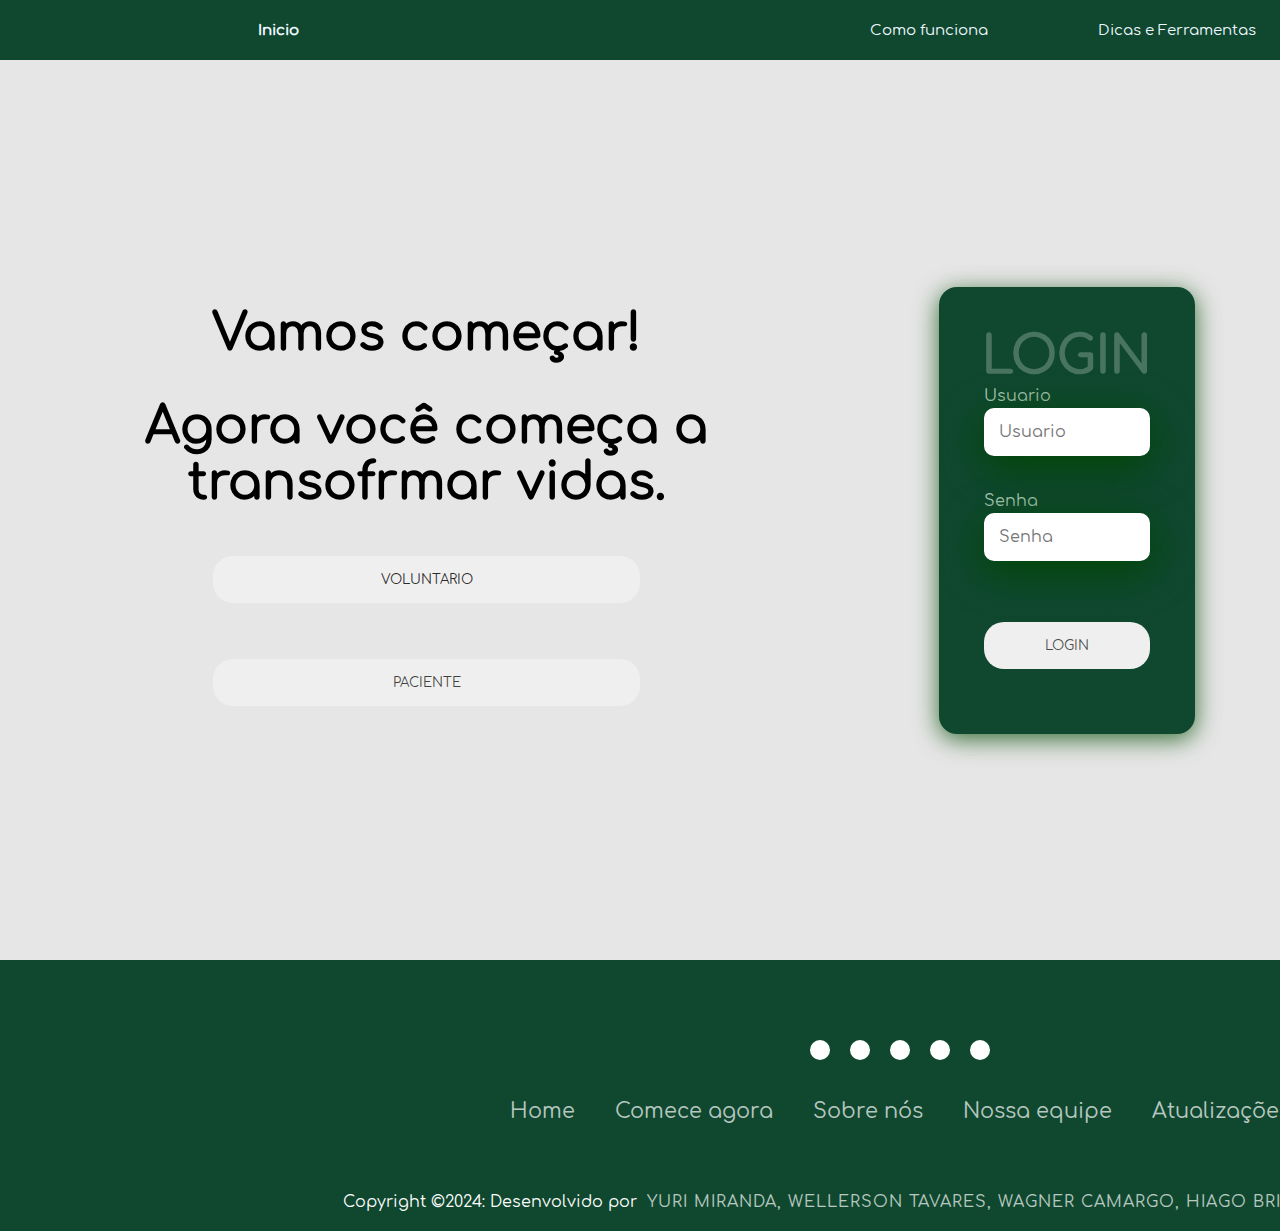
==== comecaagora.html @ 7759b07b "novo footer e algumas novas modificaçoes nos codigos" ====
<!DOCTYPE html>
<html lang="pt-br">
  <head>
    <meta charset="UTF-8" />
    <meta name="viewport" content="width=device-width, initial-scale=1.0" />
    <title>Começa agora</title>
    <link rel="stylesheet" type="text/css" href="css/style_comecaagora.css" />
    <link rel="stylesheet" href="comecaagora.css"  />
    <link rel="stylesheet" href="./css/style.css">
    <link rel="stylesheet" href="https://cdnjs.cloudflare.com/ajax/libs/font-awesome/6.5.2/css/all.min.css" integrity="sha512-SnH5WK+bZxgPHs44uWIX+LLJAJ9/2PkPKZ5QiAj6Ta86w+fsb2TkcmfRyVX3pBnMFcV7oQPJkl9QevSCWr3W6A==" crossorigin="anonymous" referrerpolicy="no-referrer" />
  </head>
  <body>
    <header>
        <div class="Inicio">
            <h2><a href="/index.html">Inicio</a></h2>
        </div>
      </div>
      <nav>
        <ul class="navegação">
          <li><a href="comofunciona.html">Como funciona</a></li>
          <li><a href="dicasEferramentas.html">Dicas e Ferramentas</a></li>
          <li><a href="comecaagora.html">Quero começar</a></li>
        </ul>
      </nav>
    </header>
    <div class="main-login">
      <div class="left-login">
        <h1>Vamos começar!<br /></h1>
        <h1>Agora você começa a transofrmar vidas.</h1>
        <button class="bt-voluntario">Voluntario</button>
        <br /><br />
        <button class="bt-paciente">paciente</button>
      </div>
      <div class="right-login">
        <div class="card-login">
          <h1>LOGIN</h1>
          <div class="textfield">
            <label for="Usuario">Usuario</label>
            <input type="text" name="Usuario" placeholder="Usuario" />
            <br /><br />
            <label for="password">Senha</label>
            <input type="password" name="Senha" placeholder="Senha" />
            <br /><br />
          </div>
          <button class="btn-login">Login</button>
        </div>
      </div>
    </div>
    <footer>
      <div class="footerContainer">
        <div class="icon">
          <a href="https://github.com/yurimirandakrt150/Nutrihope-projeto"><i class="fa-brands fa-github"> </i></a>
          <a href=""><i class="fa-brands fa-facebook"> </i></a>
          <a href=""><i class="fa-brands fa-discord"> </i></a>
          <a href=""><i class="fa-brands fa-instagram"> </i></a>
          <a href=""><i class="fa-brands fa-twitter"> </i></a>
        </div>
        <div class="footerNav">
          <ul>
            <li><a href="">Home</a></li>
            <li><a href="">Comece agora</a></li>
            <li><a href="">Sobre nós</a></li>
            <li><a href="">Nossa equipe</a></li>
            <li><a href="">Atualizações</a></li>
          </ul>
        </div>
      </div>
    </footer>
    <div class="footerBottom">
      <p>
        Copyright &copy;2024: Desenvolvido por
        <span class="designers">
          Yuri Miranda, Wellerson Tavares, Wagner Camargo, Hiago Brito e Fabio
          Lopes
        </span>
      </p>
    </div>
  </body>
</html>
---- css/style_comecaagora.css ----
.Inicio > h2{
    display: flex;
    margin-left: 40px;
    margin: 0;
    padding: 0;
    box-sizing: border-box;
    color: black;
    font-size: 15px;
}

.Inicio a{
    color: aliceblue;
    text-decoration: none;
}

.navegação{
    display: flex;
    margin-left: 40px;
    margin: 0;
    padding: 0;
    box-sizing: border-box;
}

.navegação > li {
    margin: 55px;
    justify-content: flex-end;
    list-style: none;
}

.navegação > li a {
    text-decoration: none;
    font-size: 15px;
    color: aliceblue;
}

.navegação > li a :hover{
    background-color: #0f4820;
}

header{
    display: flex;
    align-items: center;
    justify-content: space-around;
    width: 100%;
<<<<<<< HEAD:css/style_comecaagora.css
    height: 40px;
    background-color:#0f4820;
=======
    height: 60px;
    background-color: #0F482F;
>>>>>>> e25a90fd0782d356b55862e2382e720ec49e4e46:comecaagora.css
}

body {
    margin: 0;
    font-family: "Comfortaa", sans-serif; 
}

.main-login{
    width: 100vw;
    height: 100vh;
    color: aliceblue;
    display: flex;
    justify-content: center; 
    align-items: center;
}

.left-login{
    width: 100vw;
    height: 100vh;
    display: flex;
    justify-content: center;
    align-items: center;
    flex-direction: column;
}

.left-login > h1 {
    color: black;
}

.right-login{
    width: 50vw;
    height: 100vh;
    display: flex;
    justify-content: center;
    align-items: center;
}

.card-login{
    width: 60%;
    display: flex;
    justify-content:center;
    align-items: center;
    flex-direction: column;
    padding: 40px 45px;
<<<<<<< HEAD:css/style_comecaagora.css
    background: #0f4820;
=======
    background-color: #0F482F;
>>>>>>> e25a90fd0782d356b55862e2382e720ec49e4e46:comecaagora.css
    border-radius: 18px;
    box-shadow: 0px 5px 25px rgba(1, 74, 1, 0.77);
}

.card-login > h1 {
    color: #f7f7f741;
    font-weight: 800;
    margin: 0;
}

.textfield{
    width: 100%;
    display: flex;
    flex-direction: column;
    align-items: flex-start;
    justify-content: center;
}

.textfield > input{
    width: 100%;
    border: none;
    border-radius: 10px;
    padding: 15px;
    color: rgb(82, 116, 82);
    font-size: 12pt;
    box-shadow: 0px 10px 40px rgb(1, 69, 1);
    outline: none;
    box-sizing: border-box;
}

.textfield > label{
    color:rgba(209, 226, 211, 0.856);
    margin-bottom: 3px;
}

.btn-login{
    width: 100%;
    padding: 16px 0px;
    margin: 25px;
    border: none;
    border-radius: 20px;
    outline: none;
    text-transform: uppercase;
    color: #181a19cd;
    cursor: pointer;
}

.bt-voluntario{
    width: 50%;
    padding: 16px 0px;
    margin: 10px;
    border: none;
    border-radius: 20px;
    outline: none;
    text-transform: uppercase;
    color: #070707dd;
    cursor: pointer;
}

.bt-paciente{
    width: 50%;
    padding: 16px 0px;
    margin: 10px;
    border: none;
    border-radius: 20px;
    outline: none;
    text-transform: uppercase;
    color: #171a18d4
}
---- comecaagora.css ----
.Inicio > h2{
    display: flex;
    margin-left: 40px;
    margin: 0;
    padding: 0;
    box-sizing: border-box;
    color: black;
    font-size: 15px;
}

.Inicio a{
    color: aliceblue;
    text-decoration: none;
}

.navegação{
    display: flex;
    margin-left: 40px;
    margin: 0;
    padding: 0;
    box-sizing: border-box;
}

.navegação > li {
    margin: 55px;
    justify-content: flex-end;
    list-style: none;
}

.navegação > li a {
    text-decoration: none;
    font-size: 15px;
    color: aliceblue;
}

.navegação > li a :hover{
    background-color: rgba(184, 217, 184, 0.868);
}

header{
    display: flex;
    align-items: center;
    justify-content: space-around;
    width: 100%;
    height: 60px;
    background-color: #0F482F;
}

body {
    margin: 0;
    font-family: "Comfortaa", sans-serif; 
}

.main-login{
    width: 100vw;
    height: 100vh;
    color: aliceblue;
    display: flex;
    justify-content: center; 
    align-items: center;
}

.left-login{
    width: 100vw;
    height: 100vh;
    display: flex;
    justify-content: center;
    align-items: center;
    flex-direction: column;
}

.left-login > h1 {
    color: black;
}

.right-login{
    width: 50vw;
    height: 100vh;
    display: flex;
    justify-content: center;
    align-items: center;
}

.card-login{
    width: 60%;
    display: flex;
    justify-content:center;
    align-items: center;
    flex-direction: column;
    padding: 40px 45px;
    background-color: #0F482F;
    border-radius: 18px;
    box-shadow: 0px 5px 25px rgba(1, 74, 1, 0.77);
}

.card-login > h1 {
    color: #f7f7f741;
    font-weight: 800;
    margin: 0;
}

.textfield{
    width: 100%;
    display: flex;
    flex-direction: column;
    align-items: flex-start;
    justify-content: center;
}

.textfield > input{
    width: 100%;
    border: none;
    border-radius: 10px;
    padding: 15px;
    color: rgb(82, 116, 82);
    font-size: 12pt;
    box-shadow: 0px 10px 40px rgb(1, 69, 1);
    outline: none;
    box-sizing: border-box;
}

.textfield > label{
    color:rgba(209, 226, 211, 0.856);
    margin-bottom: 3px;
}

.btn-login{
    width: 100%;
    padding: 16px 0px;
    margin: 25px;
    border: none;
    border-radius: 20px;
    outline: none;
    text-transform: uppercase;
    color: #181a19cd;
    cursor: pointer;
}

.bt-voluntario{
    width: 50%;
    padding: 16px 0px;
    margin: 10px;
    border: none;
    border-radius: 20px;
    outline: none;
    text-transform: uppercase;
    color: #070707dd;
    cursor: pointer;
}

.bt-paciente{
    width: 50%;
    padding: 16px 0px;
    margin: 10px;
    border: none;
    border-radius: 20px;
    outline: none;
    text-transform: uppercase;
    color: #171a18d4
}
---- css/style.css ----
/* Reset CSS */
* {
    margin: 0;
    padding: 0;
    border: 0;
    box-sizing: border-box;
    font-family: Comfortaa, sans-serif;
}

/* Body */
body {
    background-color: rgb(230, 230, 230);
    min-width: 200vh;
}

/* Fonte */
@font-face {
    font-family: Comfortaa;
    src: url(../font/Comfortaa-Regular.ttf);
}

/* Header */
header {
    background-color: #0F482F;
    color: aliceblue;
    width: 100%;
}

/* Links */
a {
    text-decoration: none;
    color: white;
}

/* Lista */
li {
    list-style-type: none;
}

/* Container do cabeçalho */
.cabecalho_container {
    display: flex;
    height: 65px;
}

/* Menu */
.cabecalho_menu {
    margin: 1rem 1rem;
    display: flex;
}

/* Imagem no menu */
.cabecalho_menu a {
    display: flex;
}

.cabecalho_menu img {
    object-fit: cover;
    margin-right: 10px;
}

/* Itens do cabeçalho */
.cabecalho_itens {
    display: flex;
    right: 0;
    position: absolute;
    margin-right: 15px;
}

.cabecalho_itens li {
    padding: 5px;
    display: inline-block;
    text-align: right;
}

/* Rodapé Seção Inicio */
footer {
    background-color: #0F482F;
}
.footerContainer{
    width: 100%;
    padding: 70px 30px 20px;
    
}
.icon{
    display: flex;
    justify-content: center;
}
.icon a{
   text-decoration: none;
   padding: 10px;
      margin: 10px;
    border-radius: 50%;
    background-color: #ffffff;
}
.footerNav{
    margin: 30px 0;
}
.footerNav ul{
    display: flex;
    justify-content: center;

}
.footerNav ul li a{
    color: white;
    margin: 20px;
    font-size: 1.3em;
    opacity: 0.7;
    transition: 0.5s;
}
.footerNav ul li a:hover{
    opacity: 1;
  }
  
.footerBottom{
    background-color: #0F482F;
    padding: 20px;
    text-align: center;
}
.footerBottom p{
color: white;
}

.designers{
    opacity: 0.7;
    text-transform: uppercase;
    letter-spacing: 1px;
    font-weight: 400;
    margin: 0px 5px;
}

.icon a i{
    font-size: 2em;
    color: #0F482F;
    opacity: 0.9;
}

/* efeitos do hover nos icones de midias sociais */

.icon a:hover{
    background-color: rgb(139, 139, 139);
    transition: 0.5s;
}

.icon a:hover i{
    color: white;
    transition: 0.5s
}

/* Rodapé Seção FIM */




/* Seção de início */
.inicio {
    display: flex;
    align-items: center;
 
    position: relative;
    background-color: white;
   ;
}


/* Parágrafos */
.paragrafos {
    line-height: 150%;
    margin-bottom: 33px;
    text-align: center;
}

/* Título */
h1 {
    margin-bottom: 33px;
    text-align: center;
    padding: 2px;
    font-size: 50px;
    color: black;
}

/* Textos */
.textos {
    padding: 90px;
}

/* Botão */
.botao {
    background-color: #0F482F;
    color: white;
    text-underline-offset: 4px;
    text-decoration: none;
    padding: 16px 32px;
    border-radius: 8px;
}

.classe_botao {
    text-align: center;
    padding: 10px;
}

.botao:hover {
    background-color: #0c3825;
}




/* Cor do link no hover */
.cabecalho_menu a:hover {
    color: #bdbcbc;
    text-decoration: none;
}



/* teste responsividade mobile  */
@media (max-width: 700px){
    .footerNav ul{
        flex-direction: column;
    }
    .footerNav ul li{
        width: 100%;
        text-align: center;
        margin: 10px;
    }
}
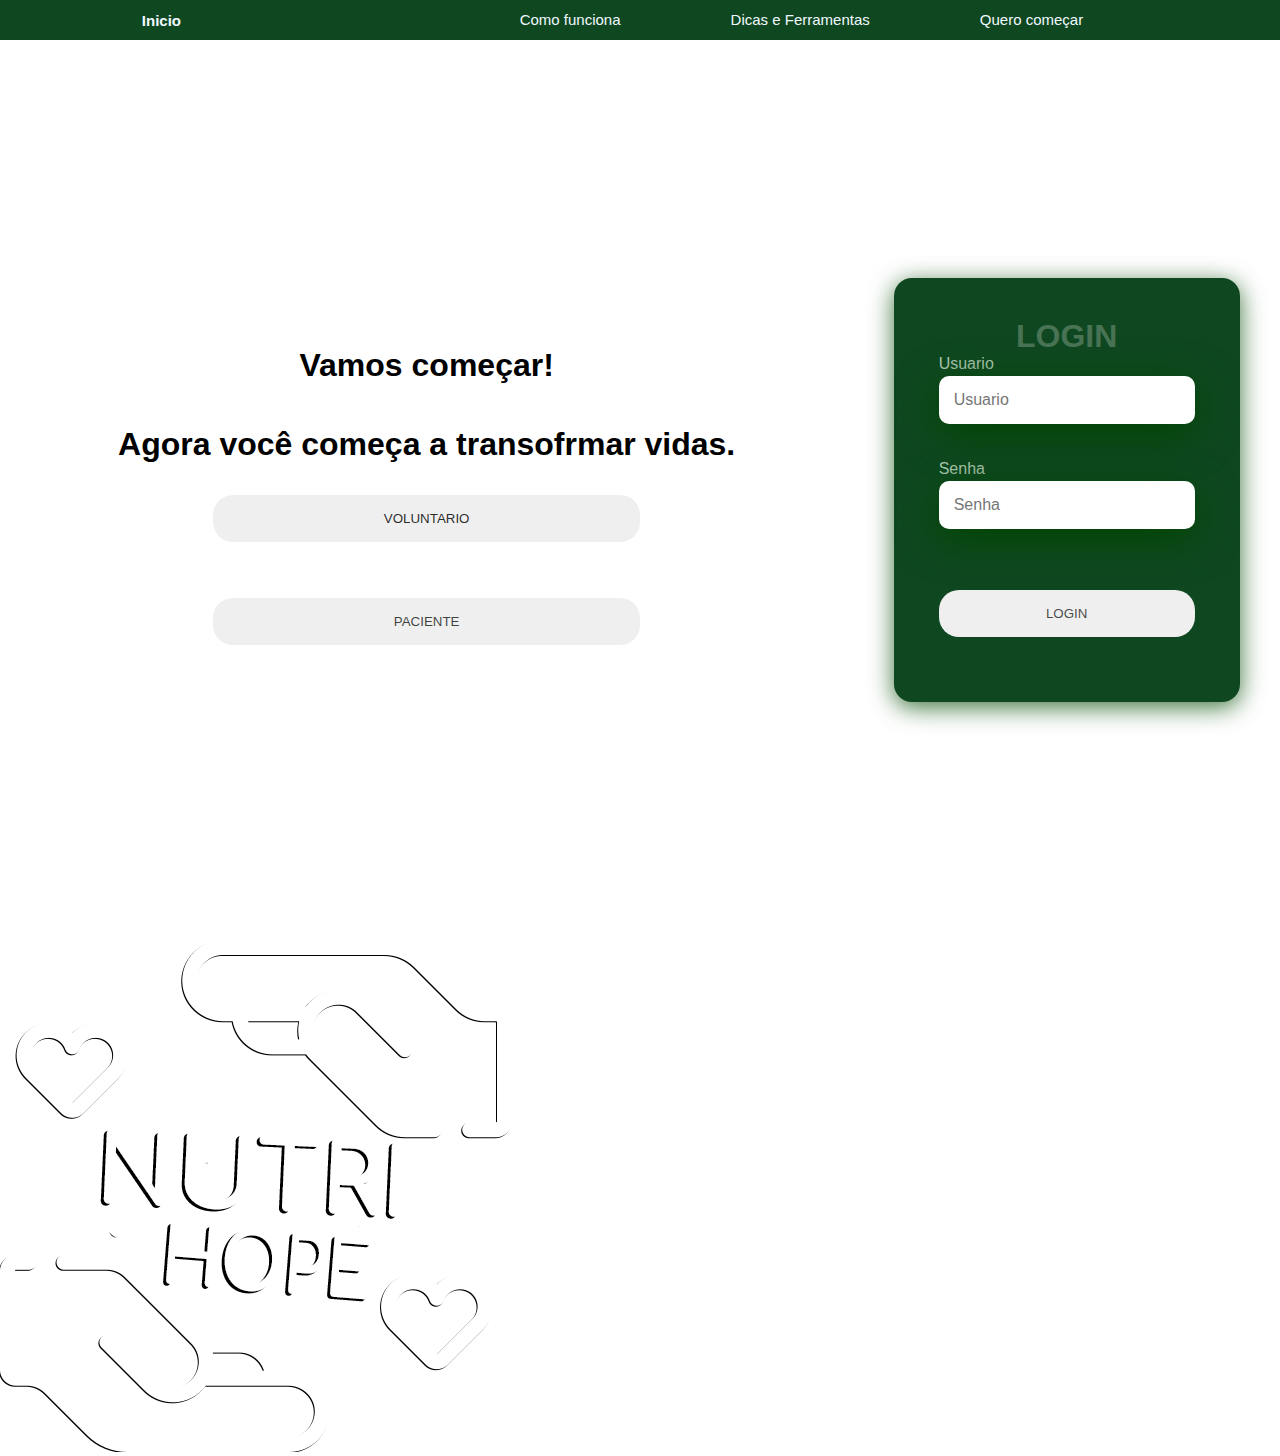
==== commit 06713332: "update" ====
--- a/comecaagora.html
+++ b/comecaagora.html
@@ -5,9 +5,6 @@
     <meta name="viewport" content="width=device-width, initial-scale=1.0" />
     <title>Começa agora</title>
     <link rel="stylesheet" type="text/css" href="css/style_comecaagora.css" />
-    <link rel="stylesheet" href="comecaagora.css"  />
-    <link rel="stylesheet" href="./css/style.css">
-    <link rel="stylesheet" href="https://cdnjs.cloudflare.com/ajax/libs/font-awesome/6.5.2/css/all.min.css" integrity="sha512-SnH5WK+bZxgPHs44uWIX+LLJAJ9/2PkPKZ5QiAj6Ta86w+fsb2TkcmfRyVX3pBnMFcV7oQPJkl9QevSCWr3W6A==" crossorigin="anonymous" referrerpolicy="no-referrer" />
   </head>
   <body>
     <header>
@@ -47,33 +44,7 @@
       </div>
     </div>
     <footer>
-      <div class="footerContainer">
-        <div class="icon">
-          <a href="https://github.com/yurimirandakrt150/Nutrihope-projeto"><i class="fa-brands fa-github"> </i></a>
-          <a href=""><i class="fa-brands fa-facebook"> </i></a>
-          <a href=""><i class="fa-brands fa-discord"> </i></a>
-          <a href=""><i class="fa-brands fa-instagram"> </i></a>
-          <a href=""><i class="fa-brands fa-twitter"> </i></a>
-        </div>
-        <div class="footerNav">
-          <ul>
-            <li><a href="">Home</a></li>
-            <li><a href="">Comece agora</a></li>
-            <li><a href="">Sobre nós</a></li>
-            <li><a href="">Nossa equipe</a></li>
-            <li><a href="">Atualizações</a></li>
-          </ul>
-        </div>
-      </div>
+      <img src="./images/nutrihopeteste.png" alt="logo rodapé NutriHope" />
     </footer>
-    <div class="footerBottom">
-      <p>
-        Copyright &copy;2024: Desenvolvido por
-        <span class="designers">
-          Yuri Miranda, Wellerson Tavares, Wagner Camargo, Hiago Brito e Fabio
-          Lopes
-        </span>
-      </p>
-    </div>
   </body>
 </html>
--- a/css/style_comecaagora.css
+++ b/css/style_comecaagora.css
@@ -42,13 +42,8 @@
     align-items: center;
     justify-content: space-around;
     width: 100%;
-<<<<<<< HEAD:css/style_comecaagora.css
     height: 40px;
     background-color:#0f4820;
-=======
-    height: 60px;
-    background-color: #0F482F;
->>>>>>> e25a90fd0782d356b55862e2382e720ec49e4e46:comecaagora.css
 }
 
 body {
@@ -93,11 +88,7 @@
     align-items: center;
     flex-direction: column;
     padding: 40px 45px;
-<<<<<<< HEAD:css/style_comecaagora.css
     background: #0f4820;
-=======
-    background-color: #0F482F;
->>>>>>> e25a90fd0782d356b55862e2382e720ec49e4e46:comecaagora.css
     border-radius: 18px;
     box-shadow: 0px 5px 25px rgba(1, 74, 1, 0.77);
 }
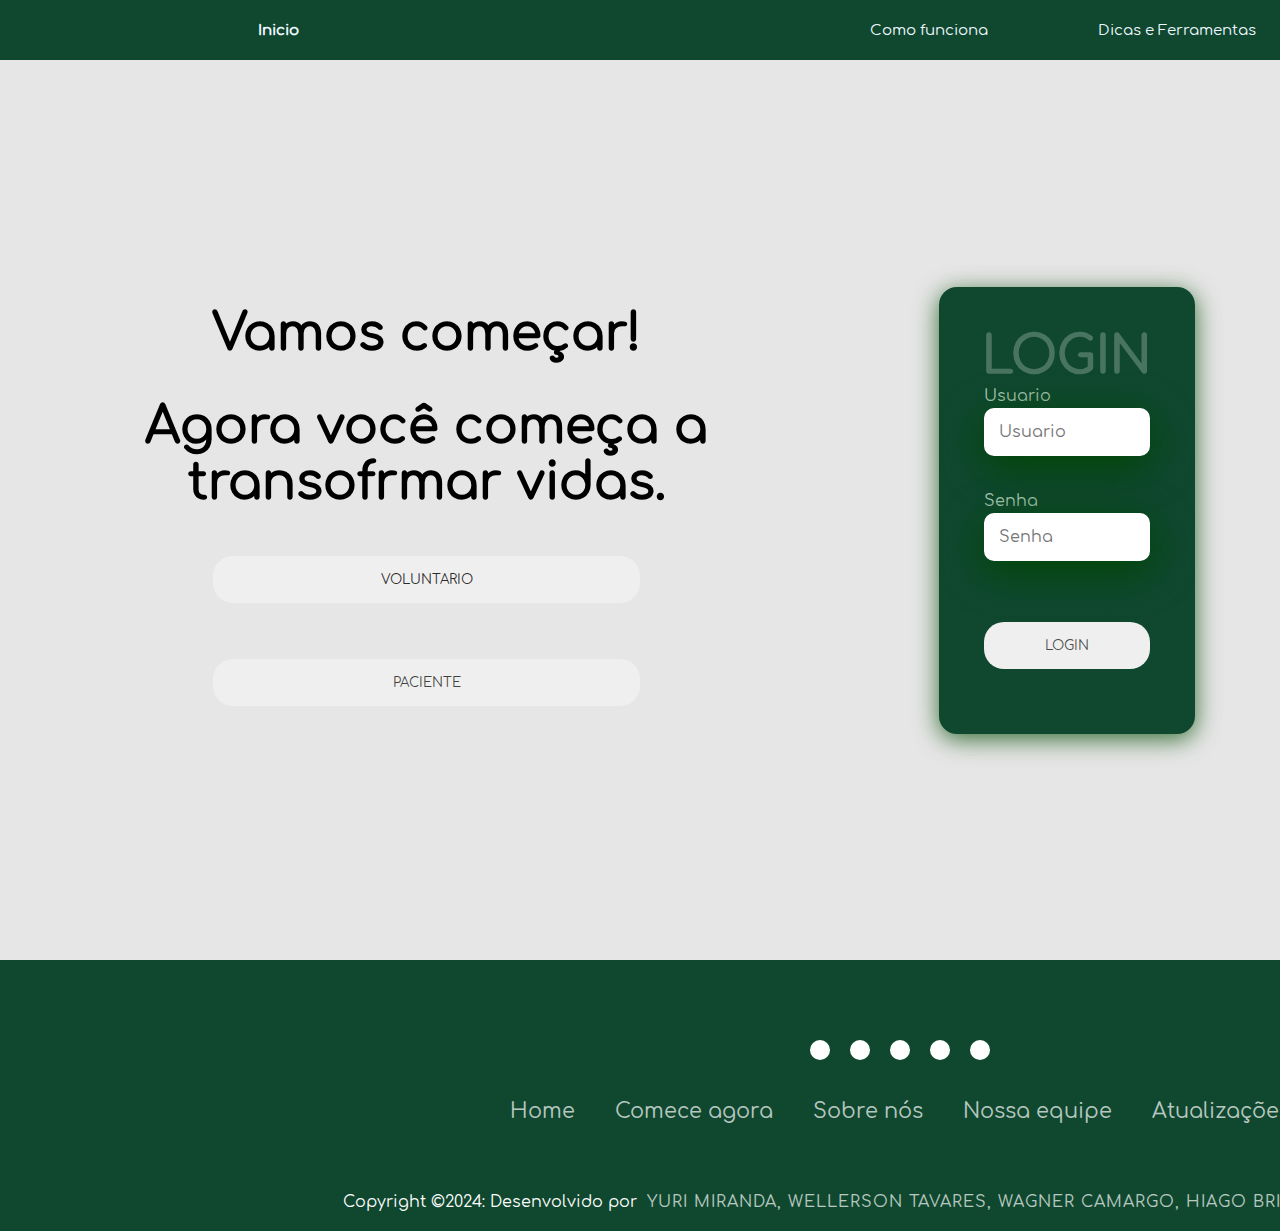
==== commit a87d057e: "Merge branch 'main' of https://github.com/yurimirandakrt150/Nutrihope-projeto" ====
--- a/comecaagora.html
+++ b/comecaagora.html
@@ -5,6 +5,9 @@
     <meta name="viewport" content="width=device-width, initial-scale=1.0" />
     <title>Começa agora</title>
     <link rel="stylesheet" type="text/css" href="css/style_comecaagora.css" />
+    <link rel="stylesheet" href="comecaagora.css"  />
+    <link rel="stylesheet" href="./css/style.css">
+    <link rel="stylesheet" href="https://cdnjs.cloudflare.com/ajax/libs/font-awesome/6.5.2/css/all.min.css" integrity="sha512-SnH5WK+bZxgPHs44uWIX+LLJAJ9/2PkPKZ5QiAj6Ta86w+fsb2TkcmfRyVX3pBnMFcV7oQPJkl9QevSCWr3W6A==" crossorigin="anonymous" referrerpolicy="no-referrer" />
   </head>
   <body>
     <header>
@@ -44,7 +47,33 @@
       </div>
     </div>
     <footer>
-      <img src="./images/nutrihopeteste.png" alt="logo rodapé NutriHope" />
+      <div class="footerContainer">
+        <div class="icon">
+          <a href="https://github.com/yurimirandakrt150/Nutrihope-projeto"><i class="fa-brands fa-github"> </i></a>
+          <a href=""><i class="fa-brands fa-facebook"> </i></a>
+          <a href=""><i class="fa-brands fa-discord"> </i></a>
+          <a href=""><i class="fa-brands fa-instagram"> </i></a>
+          <a href=""><i class="fa-brands fa-twitter"> </i></a>
+        </div>
+        <div class="footerNav">
+          <ul>
+            <li><a href="">Home</a></li>
+            <li><a href="">Comece agora</a></li>
+            <li><a href="">Sobre nós</a></li>
+            <li><a href="">Nossa equipe</a></li>
+            <li><a href="">Atualizações</a></li>
+          </ul>
+        </div>
+      </div>
     </footer>
+    <div class="footerBottom">
+      <p>
+        Copyright &copy;2024: Desenvolvido por
+        <span class="designers">
+          Yuri Miranda, Wellerson Tavares, Wagner Camargo, Hiago Brito e Fabio
+          Lopes
+        </span>
+      </p>
+    </div>
   </body>
 </html>
--- a/comecaagora.css
+++ b/comecaagora.css
@@ -0,0 +1,162 @@
+.Inicio > h2{
+    display: flex;
+    margin-left: 40px;
+    margin: 0;
+    padding: 0;
+    box-sizing: border-box;
+    color: black;
+    font-size: 15px;
+}
+
+.Inicio a{
+    color: aliceblue;
+    text-decoration: none;
+}
+
+.navegação{
+    display: flex;
+    margin-left: 40px;
+    margin: 0;
+    padding: 0;
+    box-sizing: border-box;
+}
+
+.navegação > li {
+    margin: 55px;
+    justify-content: flex-end;
+    list-style: none;
+}
+
+.navegação > li a {
+    text-decoration: none;
+    font-size: 15px;
+    color: aliceblue;
+}
+
+.navegação > li a :hover{
+    background-color: rgba(184, 217, 184, 0.868);
+}
+
+header{
+    display: flex;
+    align-items: center;
+    justify-content: space-around;
+    width: 100%;
+    height: 60px;
+    background-color: #0F482F;
+}
+
+body {
+    margin: 0;
+    font-family: "Comfortaa", sans-serif; 
+}
+
+.main-login{
+    width: 100vw;
+    height: 100vh;
+    color: aliceblue;
+    display: flex;
+    justify-content: center; 
+    align-items: center;
+}
+
+.left-login{
+    width: 100vw;
+    height: 100vh;
+    display: flex;
+    justify-content: center;
+    align-items: center;
+    flex-direction: column;
+}
+
+.left-login > h1 {
+    color: black;
+}
+
+.right-login{
+    width: 50vw;
+    height: 100vh;
+    display: flex;
+    justify-content: center;
+    align-items: center;
+}
+
+.card-login{
+    width: 60%;
+    display: flex;
+    justify-content:center;
+    align-items: center;
+    flex-direction: column;
+    padding: 40px 45px;
+    background-color: #0F482F;
+    border-radius: 18px;
+    box-shadow: 0px 5px 25px rgba(1, 74, 1, 0.77);
+}
+
+.card-login > h1 {
+    color: #f7f7f741;
+    font-weight: 800;
+    margin: 0;
+}
+
+.textfield{
+    width: 100%;
+    display: flex;
+    flex-direction: column;
+    align-items: flex-start;
+    justify-content: center;
+}
+
+.textfield > input{
+    width: 100%;
+    border: none;
+    border-radius: 10px;
+    padding: 15px;
+    color: rgb(82, 116, 82);
+    font-size: 12pt;
+    box-shadow: 0px 10px 40px rgb(1, 69, 1);
+    outline: none;
+    box-sizing: border-box;
+}
+
+.textfield > label{
+    color:rgba(209, 226, 211, 0.856);
+    margin-bottom: 3px;
+}
+
+.btn-login{
+    width: 100%;
+    padding: 16px 0px;
+    margin: 25px;
+    border: none;
+    border-radius: 20px;
+    outline: none;
+    text-transform: uppercase;
+    color: #181a19cd;
+    cursor: pointer;
+}
+
+.bt-voluntario{
+    width: 50%;
+    padding: 16px 0px;
+    margin: 10px;
+    border: none;
+    border-radius: 20px;
+    outline: none;
+    text-transform: uppercase;
+    color: #070707dd;
+    cursor: pointer;
+}
+
+.bt-paciente{
+    width: 50%;
+    padding: 16px 0px;
+    margin: 10px;
+    border: none;
+    border-radius: 20px;
+    outline: none;
+    text-transform: uppercase;
+    color: #171a18d4
+}
+
+
--- a/css/style.css
+++ b/css/style.css
@@ -0,0 +1,230 @@
+/* Reset CSS */
+* {
+    margin: 0;
+    padding: 0;
+    border: 0;
+    box-sizing: border-box;
+    font-family: Comfortaa, sans-serif;
+}
+
+/* Body */
+body {
+    background-color: rgb(230, 230, 230);
+    min-width: 200vh;
+}
+
+/* Fonte */
+@font-face {
+    font-family: Comfortaa;
+    src: url(../font/Comfortaa-Regular.ttf);
+}
+
+/* Header */
+header {
+    background-color: #0F482F;
+    color: aliceblue;
+    width: 100%;
+}
+
+/* Links */
+a {
+    text-decoration: none;
+    color: white;
+}
+
+/* Lista */
+li {
+    list-style-type: none;
+}
+
+/* Container do cabeçalho */
+.cabecalho_container {
+    display: flex;
+    height: 65px; 
+    
+}
+
+/* Menu */
+.cabecalho_menu {
+    margin: 1rem 1rem;
+    display: flex;
+    
+}
+
+/* Imagem no menu */
+.cabecalho_menu a {
+    display: flex;
+
+}
+
+.cabecalho_menu img {
+    object-fit: cover;
+    margin-right: 10px;
+}
+
+/* Itens do cabeçalho */
+.cabecalho_itens {
+    display: flex;
+    right: 0;
+    position: absolute;
+    margin-right: 15px;
+}
+
+.cabecalho_itens li {
+    padding: 5px;
+    display: inline-block;
+    text-align: right;
+}
+
+/* Rodapé Seção Inicio */
+footer {
+    background-color: #0F482F;
+}
+.footerContainer{
+    width: 100%;
+    padding: 70px 30px 20px;
+    
+}
+.icon{
+    display: flex;
+    justify-content: center;
+}
+.icon a{
+   text-decoration: none;
+   padding: 10px;
+      margin: 10px;
+    border-radius: 50%;
+    background-color: #ffffff;
+}
+.footerNav{
+    margin: 30px 0;
+}
+.footerNav ul{
+    display: flex;
+    justify-content: center;
+
+}
+.footerNav ul li a{
+    color: white;
+    margin: 20px;
+    font-size: 1.3em;
+    opacity: 0.7;
+    transition: 0.5s;
+}
+.footerNav ul li a:hover{
+    opacity: 1;
+  }
+  
+.footerBottom{
+    background-color: #0F482F;
+    padding: 20px;
+    text-align: center;
+}
+.footerBottom p{
+color: white;
+}
+
+.designers{
+    opacity: 0.7;
+    text-transform: uppercase;
+    letter-spacing: 1px;
+    font-weight: 400;
+    margin: 0px 5px;
+}
+
+.icon a i{
+    font-size: 2em;
+    color: #0F482F;
+    opacity: 0.9;
+}
+
+/* efeitos do hover nos icones de midias sociais */
+
+.icon a:hover{
+    background-color: rgb(139, 139, 139);
+    transition: 0.5s;
+}
+
+.icon a:hover i{
+    color: white;
+    transition: 0.5s
+}
+
+/* Rodapé Seção FIM */
+
+
+
+
+/* Seção de início */
+.inicio {
+    display: flex;
+    align-items: center;
+ 
+    position: relative;
+    background-color: white;
+   ;
+}
+
+
+/* Parágrafos */
+.paragrafos {
+    line-height: 150%;
+    margin-bottom: 33px;
+    text-align: center;
+}
+
+/* Título */
+h1 {
+    margin-bottom: 33px;
+    text-align: center;
+    padding: 2px;
+    font-size: 50px;
+    color: black;
+}
+
+/* Textos */
+.textos {
+    padding: 90px;
+}
+
+/* Botão */
+.botao {
+    background-color: #0F482F;
+    color: white;
+    text-underline-offset: 4px;
+    text-decoration: none;
+    padding: 16px 32px;
+    border-radius: 8px;
+}
+
+.classe_botao {
+    text-align: center;
+    padding: 10px;
+}
+
+.botao:hover {
+    background-color: #0c3825;
+}
+
+
+
+
+/* Cor do link no hover */
+.cabecalho_menu a:hover {
+    color: #bdbcbc;
+    text-decoration: none;
+}
+
+
+
+/* teste responsividade mobile  */
+@media (max-width: 700px){
+    .footerNav ul{
+        flex-direction: column;
+    }
+    .footerNav ul li{
+        width: 100%;
+        text-align: center;
+        margin: 10px;
+    }
+}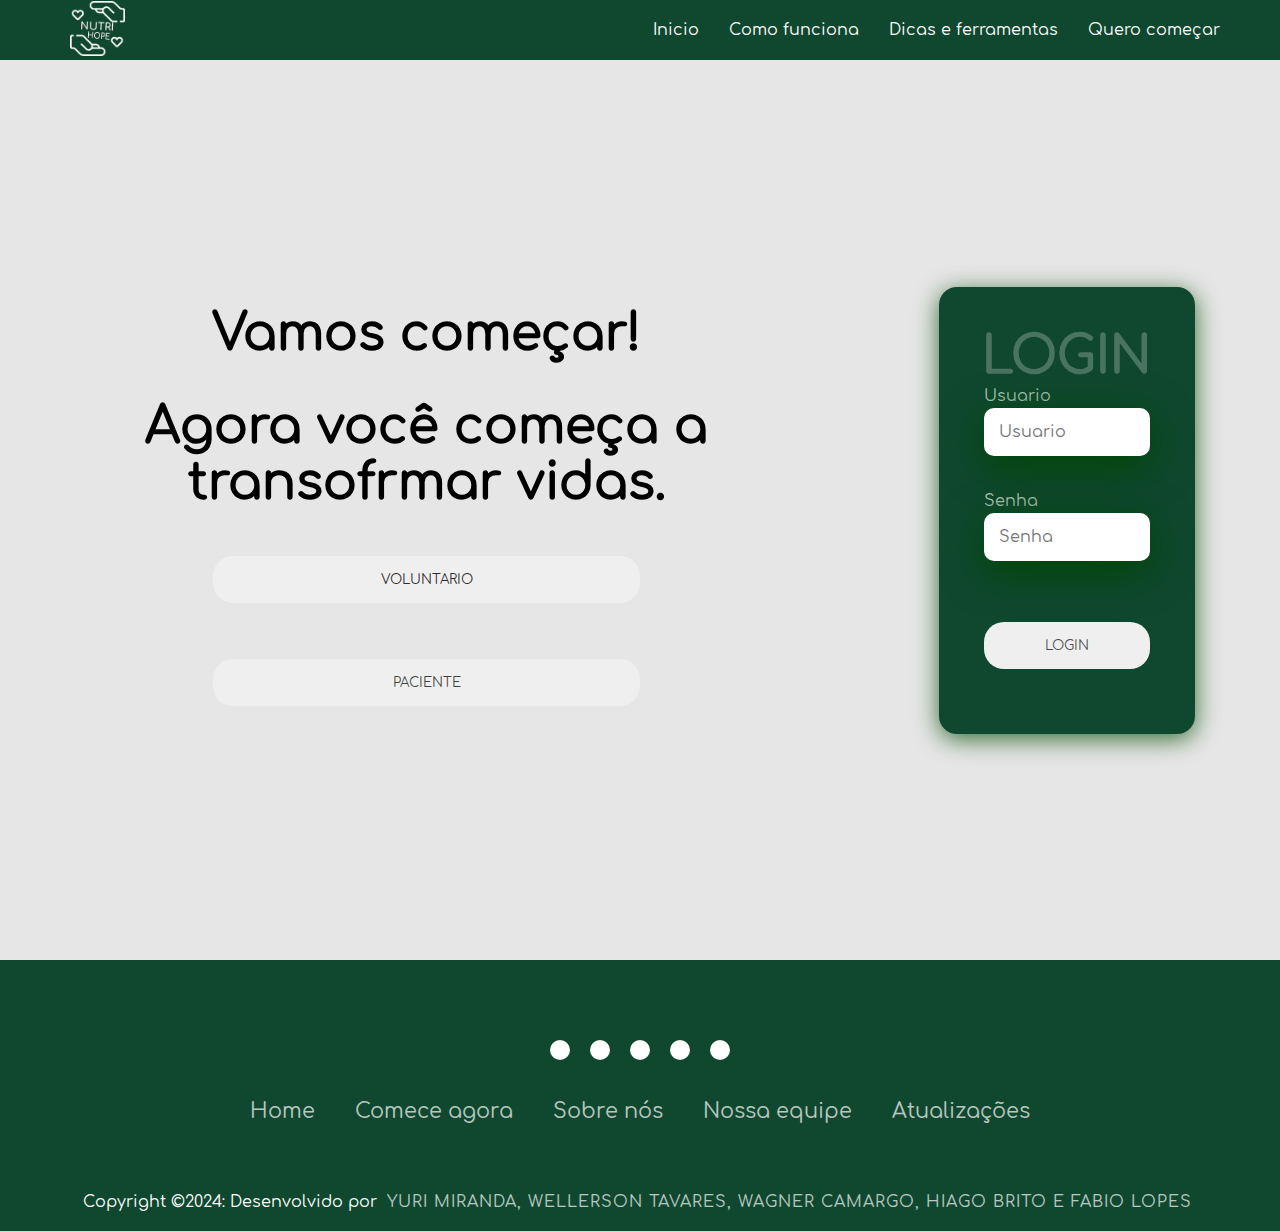
==== commit 5d8cf793: "Adicionado Novo arquivo js para comeca agora com responsividade e header alterados" ====
--- a/comecaagora.html
+++ b/comecaagora.html
@@ -4,6 +4,7 @@
     <meta charset="UTF-8" />
     <meta name="viewport" content="width=device-width, initial-scale=1.0" />
     <title>Começa agora</title>
+    <script src="./script/comecaagora.js" defer></script>
     <link rel="stylesheet" type="text/css" href="css/style_comecaagora.css" />
     <link rel="stylesheet" href="comecaagora.css"  />
     <link rel="stylesheet" href="./css/style.css">
@@ -11,18 +12,27 @@
   </head>
   <body>
     <header>
-        <div class="Inicio">
-            <h2><a href="/index.html">Inicio</a></h2>
-        </div>
+      <div class="logo">
+          <a href="index.html"><img src="images/nutrihopeteste.png" height="55"></a>
       </div>
       <nav>
-        <ul class="navegação">
-          <li><a href="comofunciona.html">Como funciona</a></li>
-          <li><a href="dicasEferramentas.html">Dicas e Ferramentas</a></li>
-          <li><a href="comecaagora.html">Quero começar</a></li>
-        </ul>
+          <ul>
+              <li><a href="index.html">Inicio</a></li>
+              <li><a href="comofunciona.html">Como funciona</a></li>
+              <li><a href="dicasEferramentas.html">Dicas e ferramentas</a></li>
+              <li><a href="comecaagora.html">Quero começar</a></li>
+          </ul>
       </nav>
-    </header>
+      <!-- Botão do menu para telas menores -->
+      <button class="botao-header">Menu</button>
+      <!-- Menu de navegação para telas menores -->
+      <div class="menu-navegacao">
+          <a href="index.html">Inicio</a>
+          <a href="comofunciona.html">Como funciona</a>
+          <a href="dicasEferramentas.html">Dicas e ferramentas</a>
+          <a href="comecaagora.html">Quero começar</a>
+      </div>
+  </header>
     <div class="main-login">
       <div class="left-login">
         <h1>Vamos começar!<br /></h1>
--- a/css/style_comecaagora.css
+++ b/css/style_comecaagora.css
@@ -37,14 +37,103 @@
     background-color: #0f4820;
 }
 
-header{
-    display: flex;
-    align-items: center;
-    justify-content: space-around;
-    width: 100%;
-    height: 40px;
-    background-color:#0f4820;
-}
+header {
+    background-color: #0F482F;
+    color: aliceblue;
+    width: 100%;    
+}
+
+a {
+    text-decoration: none;
+    color: white;
+}
+
+header {
+    background-color: #0F482F;
+    color: aliceblue;
+    width: 100%;
+    padding: 10px 20px;
+    display: flex;
+    justify-content: space-between;
+    align-items: center;
+}
+
+.logo img {
+    height: 55px;
+    margin-left: 50px;
+}
+
+nav ul {
+    list-style: none;
+    display: flex;
+    gap: 20px;
+    margin-right: 30px;
+}
+
+nav ul li {
+    margin-right: 10px;
+}
+
+nav ul li a {
+    text-decoration: none;
+    color: white;
+}
+
+/* Botão do menu para telas menores */
+.botao-header {
+    display: none; /* Oculto por padrão */
+}
+
+/* Menu de navegação para telas menores */
+.menu-navegacao {
+    display: none;
+    position: absolute;
+    top: 70px;
+    right: 20px;
+    background-color: #f9f9f9;
+    min-width: 160px;
+    box-shadow: 0px 8px 16px 0px rgba(0, 0, 0, 0.2);
+    z-index: 1;
+}
+
+.menu-navegacao a {
+    color: black;
+    padding: 12px 16px;
+    text-decoration: none;
+    display: block;
+}
+
+.menu-navegacao a:hover {
+    background-color: #f1f1f1;
+}
+
+@media screen and (max-width: 600px) {
+    .botao-header {
+        display: inline-block; /* Mostra o botão quando a tela estiver com 600px ou menos */
+        background-color: #4CAF50;
+        border: none;
+        color: white;
+        padding: 10px 20px;
+        text-align: center;
+        text-decoration: none;
+        font-size: 16px;
+        cursor: pointer;
+        margin-right: 30px;
+    }
+
+    nav ul {
+        display: none;
+    }
+
+    /* Mostra o menu quando o botão é clicado */
+    .botao-header:focus + .menu-navegacao {
+        display: block;
+    }
+}
+
+  nav ul li a:hover {
+    color: rgb(128, 128, 128); 
+  }
 
 body {
     margin: 0;
--- a/css/style.css
+++ b/css/style.css
@@ -10,7 +10,6 @@
 /* Body */
 body {
     background-color: rgb(230, 230, 230);
-    min-width: 200vh;
 }
 
 /* Fonte */
@@ -23,8 +22,101 @@
 header {
     background-color: #0F482F;
     color: aliceblue;
+    width: 100%;    
+}
+
+a {
+    text-decoration: none;
+    color: white;
+}
+
+header {
+    background-color: #0F482F;
+    color: aliceblue;
     width: 100%;
-}
+    padding: 10px 20px;
+    display: flex;
+    justify-content: space-between;
+    align-items: center;
+}
+
+.logo img {
+    height: 55px;
+    margin-left: 50px;
+}
+
+nav ul {
+    list-style: none;
+    display: flex;
+    gap: 20px;
+    margin-right: 30px;
+}
+
+nav ul li {
+    margin-right: 10px;
+}
+
+nav ul li a {
+    text-decoration: none;
+    color: white;
+}
+
+/* Botão do menu para telas menores */
+.botao-header {
+    display: none; /* Oculto por padrão */
+}
+
+/* Menu de navegação para telas menores */
+.menu-navegacao {
+    display: none;
+    position: absolute;
+    top: 70px;
+    right: 20px;
+    background-color: #f9f9f9;
+    min-width: 160px;
+    box-shadow: 0px 8px 16px 0px rgba(0, 0, 0, 0.2);
+    z-index: 1;
+}
+
+.menu-navegacao a {
+    color: black;
+    padding: 12px 16px;
+    text-decoration: none;
+    display: block;
+}
+
+.menu-navegacao a:hover {
+    background-color: #f1f1f1;
+}
+
+@media screen and (max-width: 600px) {
+    .botao-header {
+        display: inline-block; /* Mostra o botão quando a tela estiver com 600px ou menos */
+        background-color: #4CAF50;
+        border: none;
+        color: white;
+        padding: 10px 20px;
+        text-align: center;
+        text-decoration: none;
+        font-size: 16px;
+        cursor: pointer;
+        margin-right: 30px;
+    }
+
+    nav ul {
+        display: none;
+    }
+
+    /* Mostra o menu quando o botão é clicado */
+    .botao-header:focus + .menu-navegacao {
+        display: block;
+    }
+}
+
+  nav ul li a:hover {
+    color: rgb(128, 128, 128); 
+  }
+  
 
 /* Links */
 a {
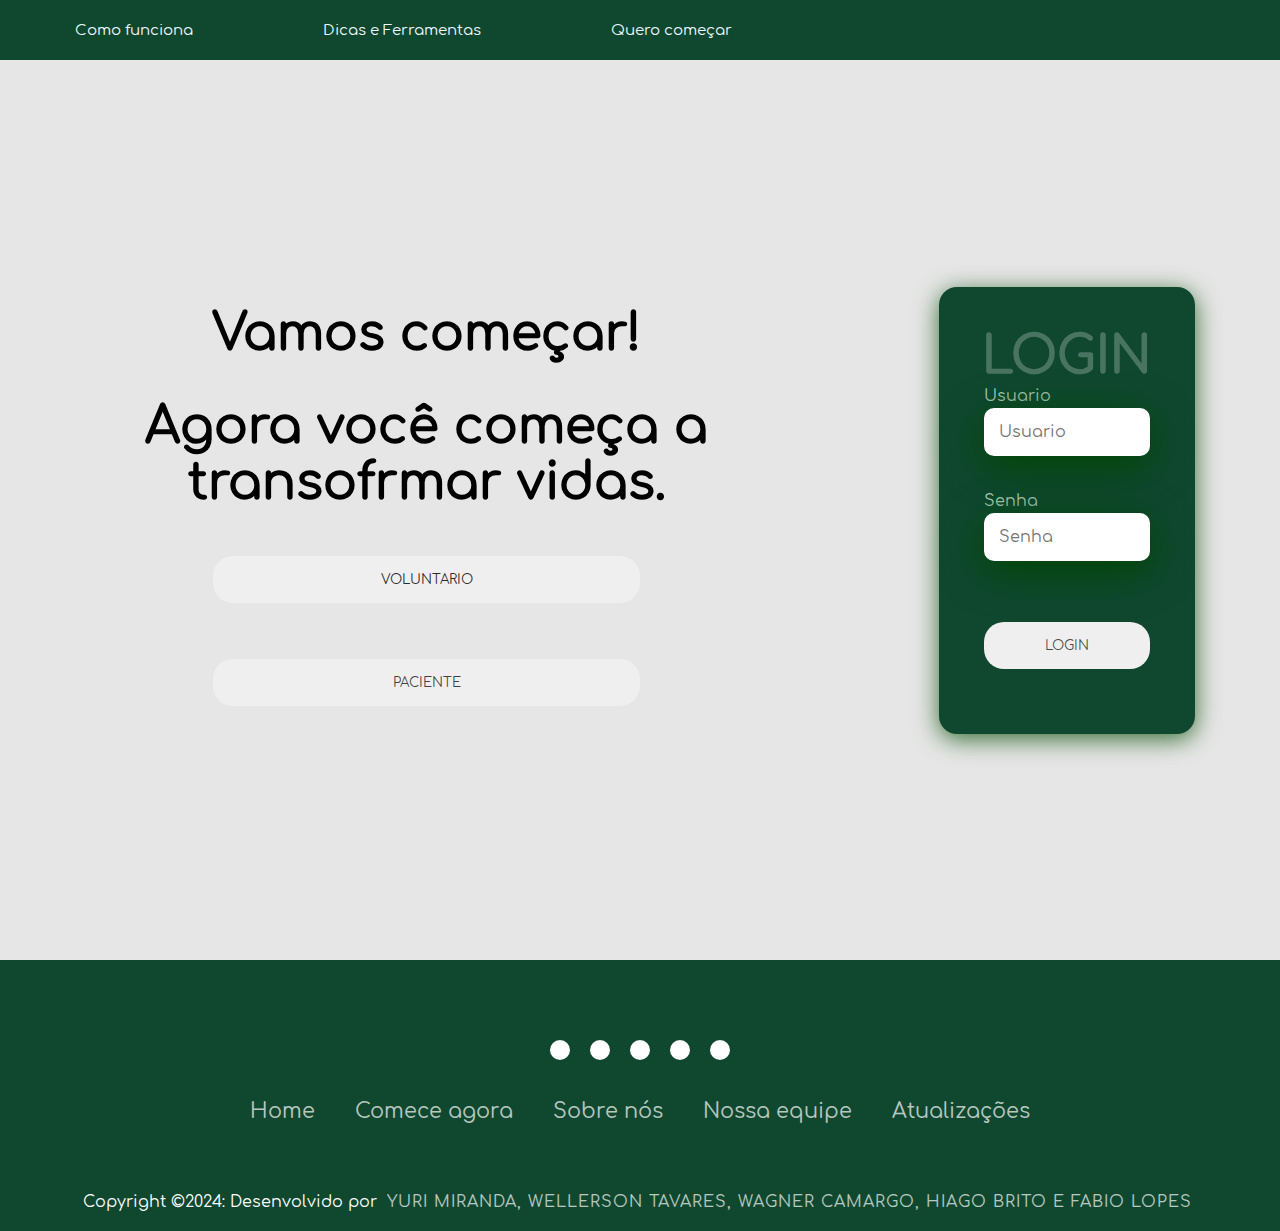
==== commit 5c658455: "commit" ====
--- a/comecaagora.html
+++ b/comecaagora.html
@@ -4,7 +4,6 @@
     <meta charset="UTF-8" />
     <meta name="viewport" content="width=device-width, initial-scale=1.0" />
     <title>Começa agora</title>
-    <script src="./script/comecaagora.js" defer></script>
     <link rel="stylesheet" type="text/css" href="css/style_comecaagora.css" />
     <link rel="stylesheet" href="comecaagora.css"  />
     <link rel="stylesheet" href="./css/style.css">
@@ -12,27 +11,15 @@
   </head>
   <body>
     <header>
-      <div class="logo">
-          <a href="index.html"><img src="images/nutrihopeteste.png" height="55"></a>
       </div>
       <nav>
-          <ul>
-              <li><a href="index.html">Inicio</a></li>
-              <li><a href="comofunciona.html">Como funciona</a></li>
-              <li><a href="dicasEferramentas.html">Dicas e ferramentas</a></li>
-              <li><a href="comecaagora.html">Quero começar</a></li>
-          </ul>
+        <ul class="navegação">
+          <li><a href="comofunciona.html">Como funciona</a></li>
+          <li><a href="dicasEferramentas.html">Dicas e Ferramentas</a></li>
+          <li><a href="comecaagora.html">Quero começar</a></li>
+        </ul>
       </nav>
-      <!-- Botão do menu para telas menores -->
-      <button class="botao-header">Menu</button>
-      <!-- Menu de navegação para telas menores -->
-      <div class="menu-navegacao">
-          <a href="index.html">Inicio</a>
-          <a href="comofunciona.html">Como funciona</a>
-          <a href="dicasEferramentas.html">Dicas e ferramentas</a>
-          <a href="comecaagora.html">Quero começar</a>
-      </div>
-  </header>
+    </header>
     <div class="main-login">
       <div class="left-login">
         <h1>Vamos começar!<br /></h1>
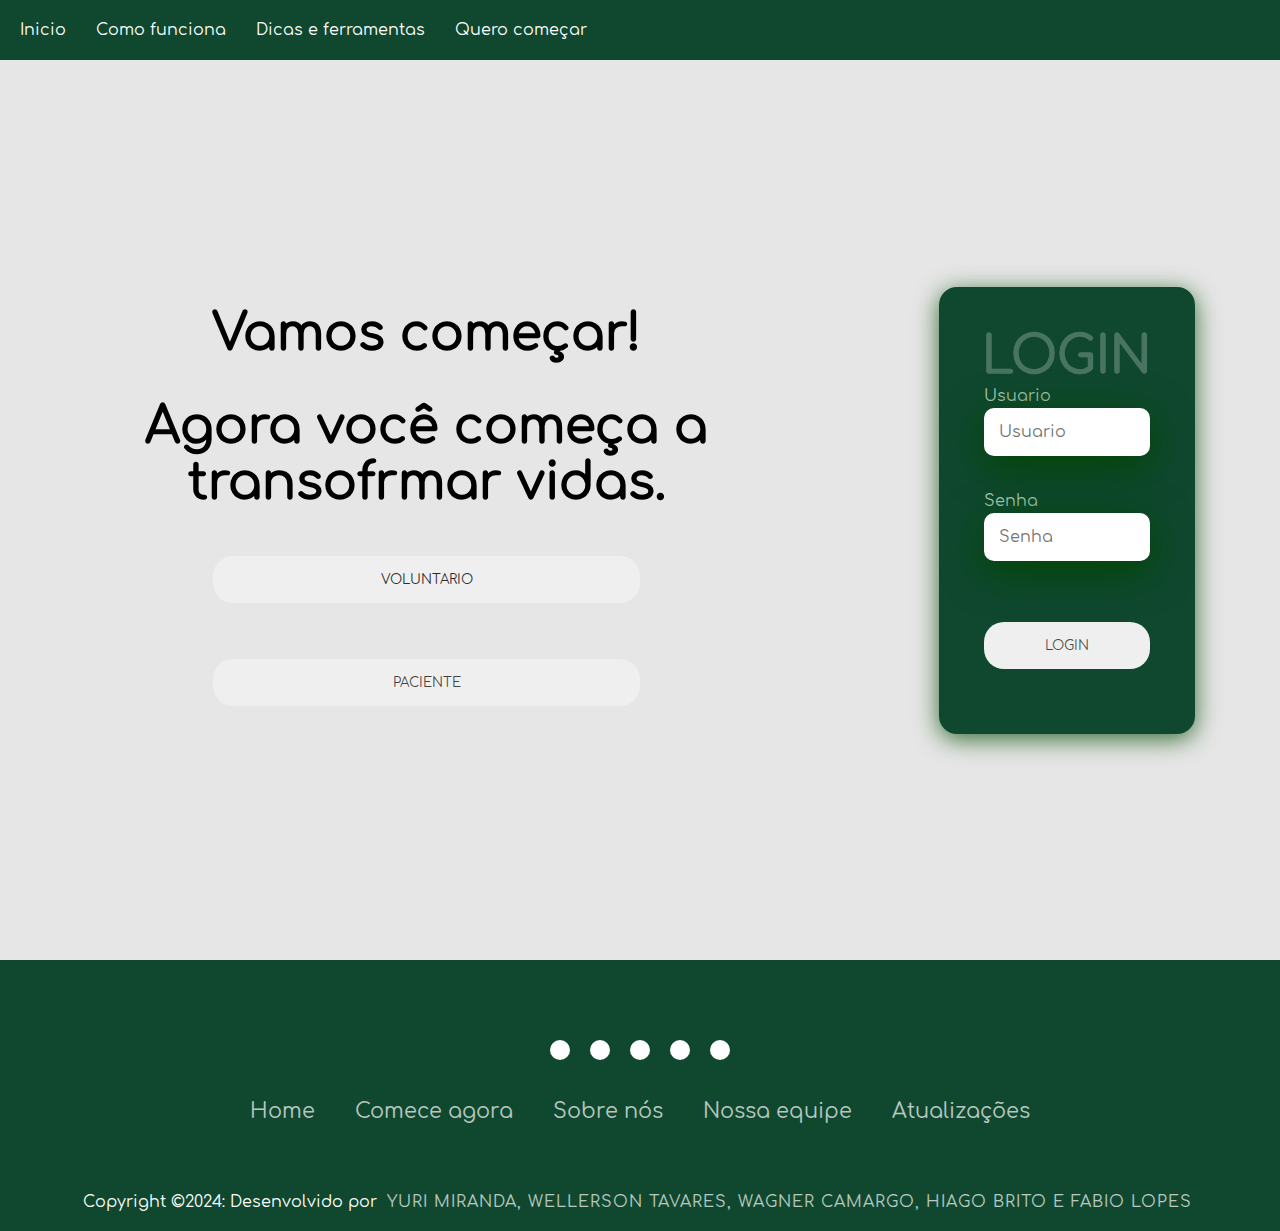
==== commit 0d7908ba: "commit" ====
--- a/comecaagora.html
+++ b/comecaagora.html
@@ -4,6 +4,7 @@
     <meta charset="UTF-8" />
     <meta name="viewport" content="width=device-width, initial-scale=1.0" />
     <title>Começa agora</title>
+    <script src="./script/comecaagora.js" defer></script>
     <link rel="stylesheet" type="text/css" href="css/style_comecaagora.css" />
     <link rel="stylesheet" href="comecaagora.css"  />
     <link rel="stylesheet" href="./css/style.css">
@@ -13,13 +14,23 @@
     <header>
       </div>
       <nav>
-        <ul class="navegação">
-          <li><a href="comofunciona.html">Como funciona</a></li>
-          <li><a href="dicasEferramentas.html">Dicas e Ferramentas</a></li>
-          <li><a href="comecaagora.html">Quero começar</a></li>
-        </ul>
+          <ul>
+              <li><a href="index.html">Inicio</a></li>
+              <li><a href="comofunciona.html">Como funciona</a></li>
+              <li><a href="dicasEferramentas.html">Dicas e ferramentas</a></li>
+              <li><a href="comecaagora.html">Quero começar</a></li>
+          </ul>
       </nav>
-    </header>
+      <!-- Botão do menu para telas menores -->
+      <button class="botao-header">Menu</button>
+      <!-- Menu de navegação para telas menores -->
+      <div class="menu-navegacao">
+          <a href="index.html">Inicio</a>
+          <a href="comofunciona.html">Como funciona</a>
+          <a href="dicasEferramentas.html">Dicas e ferramentas</a>
+          <a href="comecaagora.html">Quero começar</a>
+      </div>
+  </header>
     <div class="main-login">
       <div class="left-login">
         <h1>Vamos começar!<br /></h1>
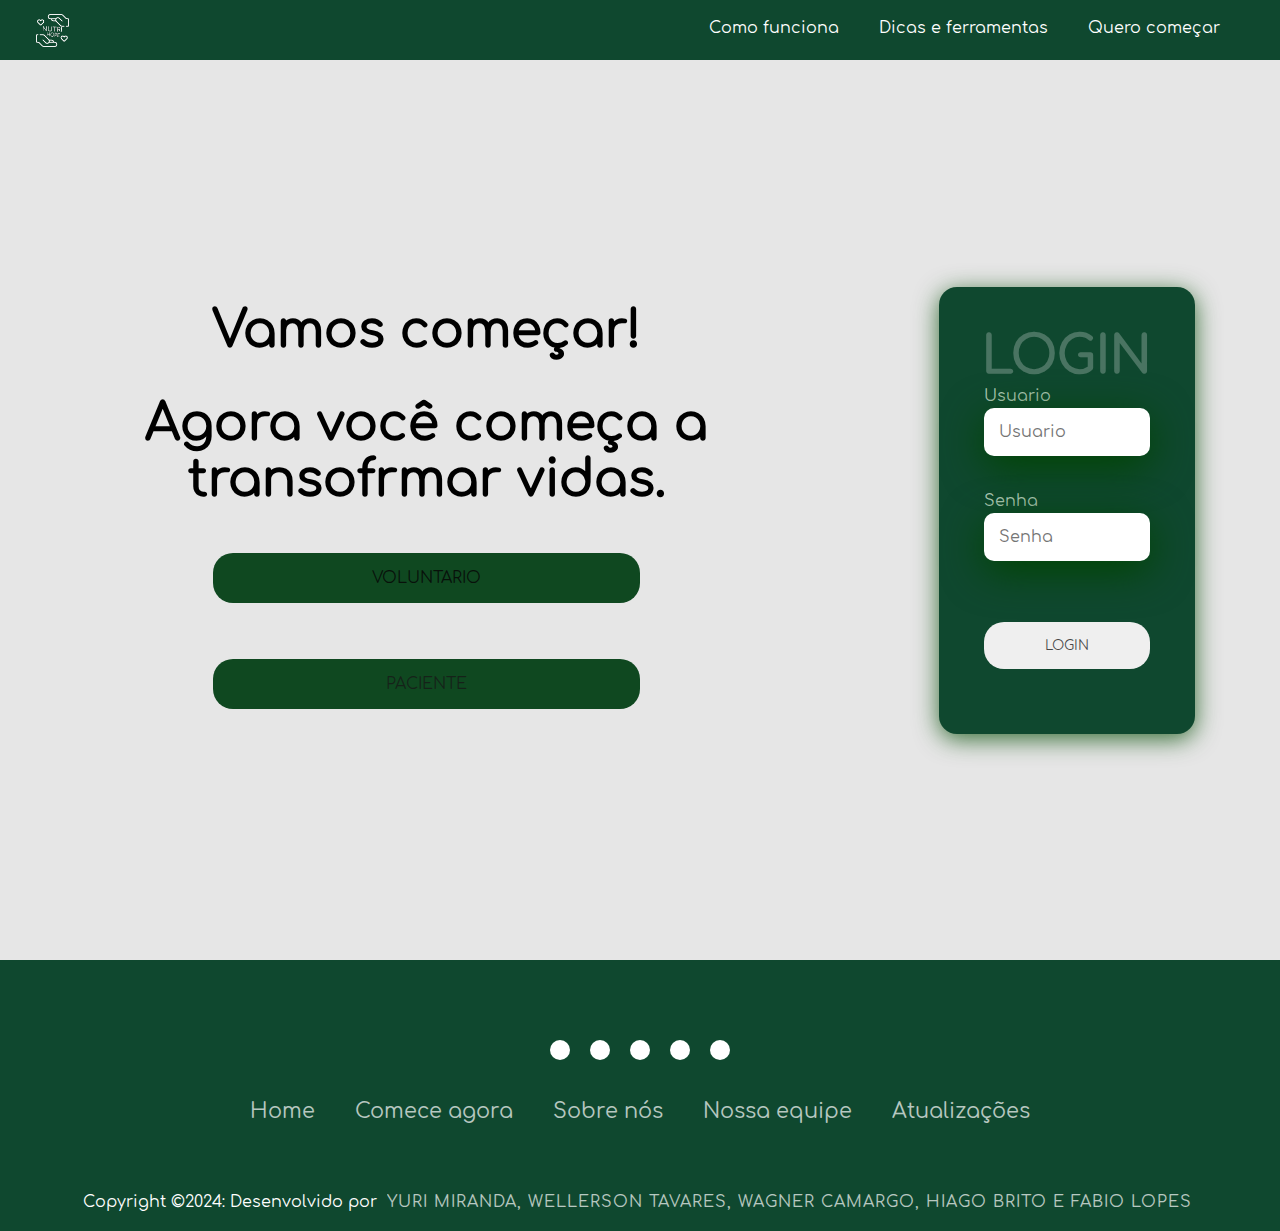
==== commit aec45425: "atualizaçoes feitas no layout do formulario,paginavoluntario paciente etc" ====
--- a/comecaagora.html
+++ b/comecaagora.html
@@ -12,10 +12,16 @@
   </head>
   <body>
     <header>
-      </div>
-      <nav>
-          <ul>
-              <li><a href="index.html">Inicio</a></li>
+      <nav class="cabecalho_container">
+        <div class="cabecalho_menu">
+          <a href="index.html">
+            <img
+              src="./images/nutrihopeteste.png"
+              alt="logo cabecalho NutriHope"
+            />
+          </a>
+          <div class="cabecalho_itens">
+            <ul>
               <li><a href="comofunciona.html">Como funciona</a></li>
               <li><a href="dicasEferramentas.html">Dicas e ferramentas</a></li>
               <li><a href="comecaagora.html">Quero começar</a></li>
@@ -30,14 +36,14 @@
           <a href="dicasEferramentas.html">Dicas e ferramentas</a>
           <a href="comecaagora.html">Quero começar</a>
       </div>
-  </header>
+  </header> 
     <div class="main-login">
       <div class="left-login">
         <h1>Vamos começar!<br /></h1>
         <h1>Agora você começa a transofrmar vidas.</h1>
-        <button class="bt-voluntario">Voluntario</button>
+        <a href="/voluntario.html" class="bt-voluntario">Voluntario</a>
         <br /><br />
-        <button class="bt-paciente">paciente</button>
+        <a href="/paciente.html" class="bt-paciente">paciente</a>
       </div>
       <div class="right-login">
         <div class="card-login">
--- a/css/style_comecaagora.css
+++ b/css/style_comecaagora.css
@@ -233,8 +233,10 @@
     border-radius: 20px;
     outline: none;
     text-transform: uppercase;
-    color: #070707dd;
+    color: #ffffffdd;
     cursor: pointer;
+    background-color: #0f4820;
+    text-align: center;
 }
 
 .bt-paciente{
@@ -245,5 +247,7 @@
     border-radius: 20px;
     outline: none;
     text-transform: uppercase;
-    color: #171a18d4
-}
+    color: #ffffffd4;
+    background-color: #0f4820;
+    text-align: center;
+}
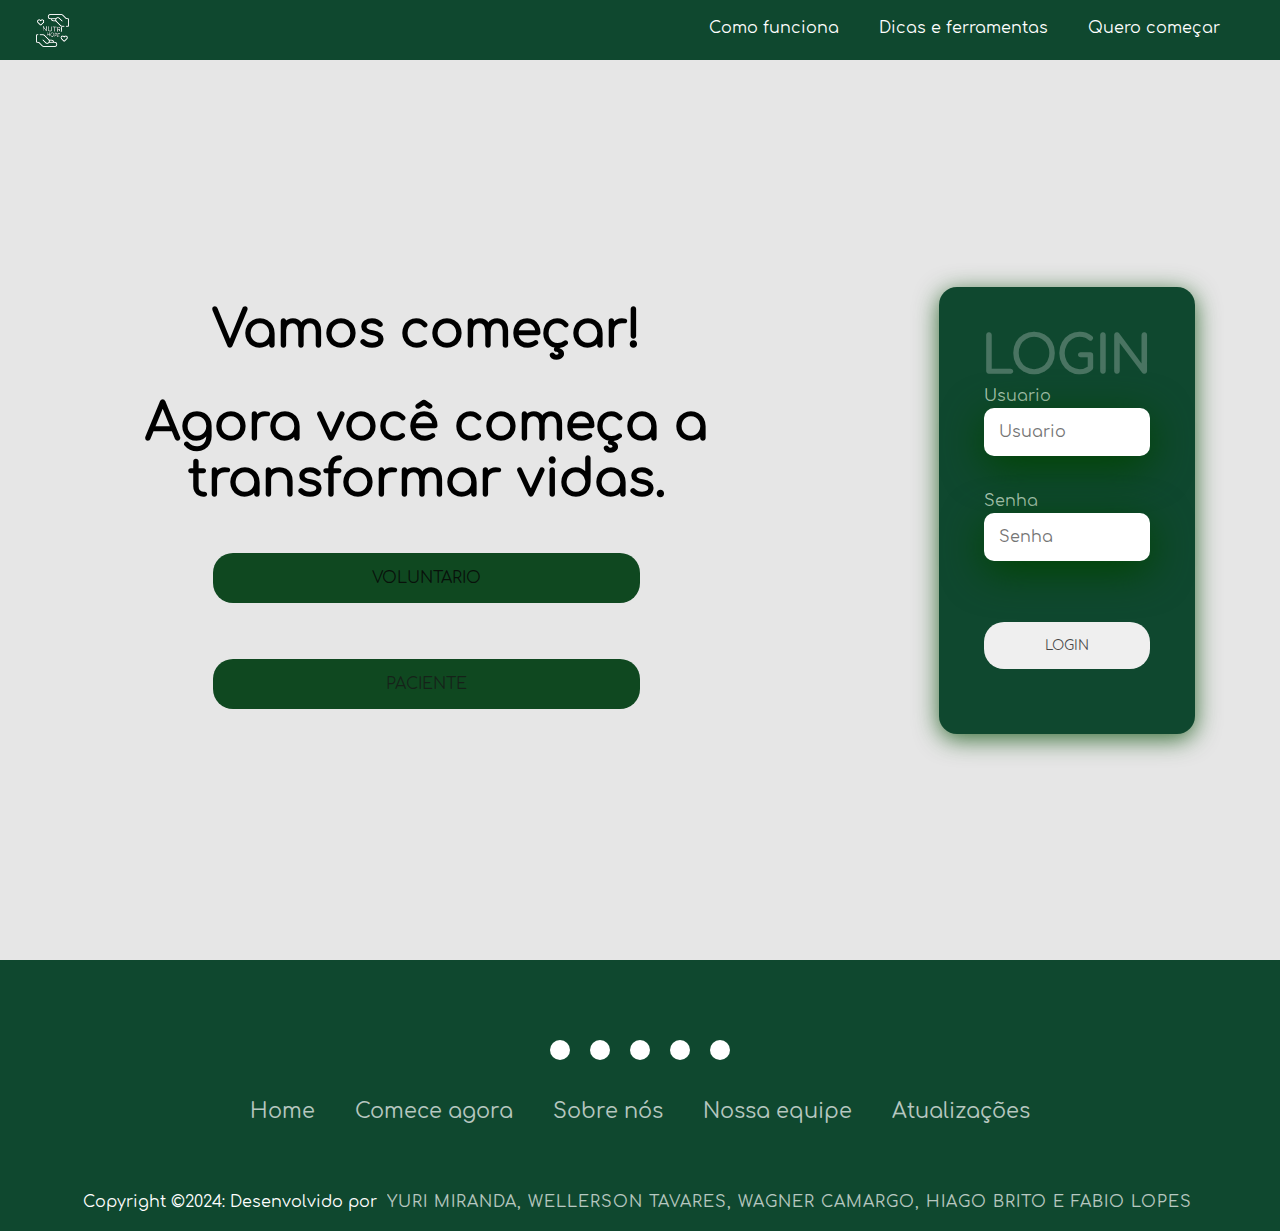
==== commit 144e36cf: "paginas de voluntario e paciente corrigidas e erro de escrita da pagina logina foi corrigido" ====
--- a/comecaagora.html
+++ b/comecaagora.html
@@ -40,7 +40,7 @@
     <div class="main-login">
       <div class="left-login">
         <h1>Vamos começar!<br /></h1>
-        <h1>Agora você começa a transofrmar vidas.</h1>
+        <h1>Agora você começa a transformar vidas.</h1>
         <a href="/voluntario.html" class="bt-voluntario">Voluntario</a>
         <br /><br />
         <a href="/paciente.html" class="bt-paciente">paciente</a>
--- a/css/style_comecaagora.css
+++ b/css/style_comecaagora.css
@@ -1,3 +1,11 @@
+* {
+    margin: 0;
+    padding: 0;
+    border: 0;
+    box-sizing: border-box;
+    font-family: Comfortaa, sans-serif;
+  }
+
 .Inicio > h2{
     display: flex;
     margin-left: 40px;
@@ -38,7 +46,7 @@
 }
 
 header {
-    background-color: #0F482F;
+    background-color: #0f4820;
     color: aliceblue;
     width: 100%;    
 }
@@ -94,6 +102,7 @@
     min-width: 160px;
     box-shadow: 0px 8px 16px 0px rgba(0, 0, 0, 0.2);
     z-index: 1;
+    border-radius: 30px;
 }
 
 .menu-navegacao a {
@@ -101,6 +110,7 @@
     padding: 12px 16px;
     text-decoration: none;
     display: block;
+    border-radius: 30px;
 }
 
 .menu-navegacao a:hover {
@@ -110,7 +120,7 @@
 @media screen and (max-width: 600px) {
     .botao-header {
         display: inline-block; /* Mostra o botão quando a tela estiver com 600px ou menos */
-        background-color: #4CAF50;
+        background-color: #0f4820;
         border: none;
         color: white;
         padding: 10px 20px;
@@ -119,6 +129,7 @@
         font-size: 16px;
         cursor: pointer;
         margin-right: 30px;
+        border-radius: 30px;
     }
 
     nav ul {
@@ -141,7 +152,6 @@
 }
 
 .main-login{
-    width: 100vw;
     height: 100vh;
     color: aliceblue;
     display: flex;
--- a/css/style.css
+++ b/css/style.css
@@ -101,6 +101,7 @@
         font-size: 16px;
         cursor: pointer;
         margin-right: 30px;
+        border-radius: 30px;
     }
 
     nav ul {
